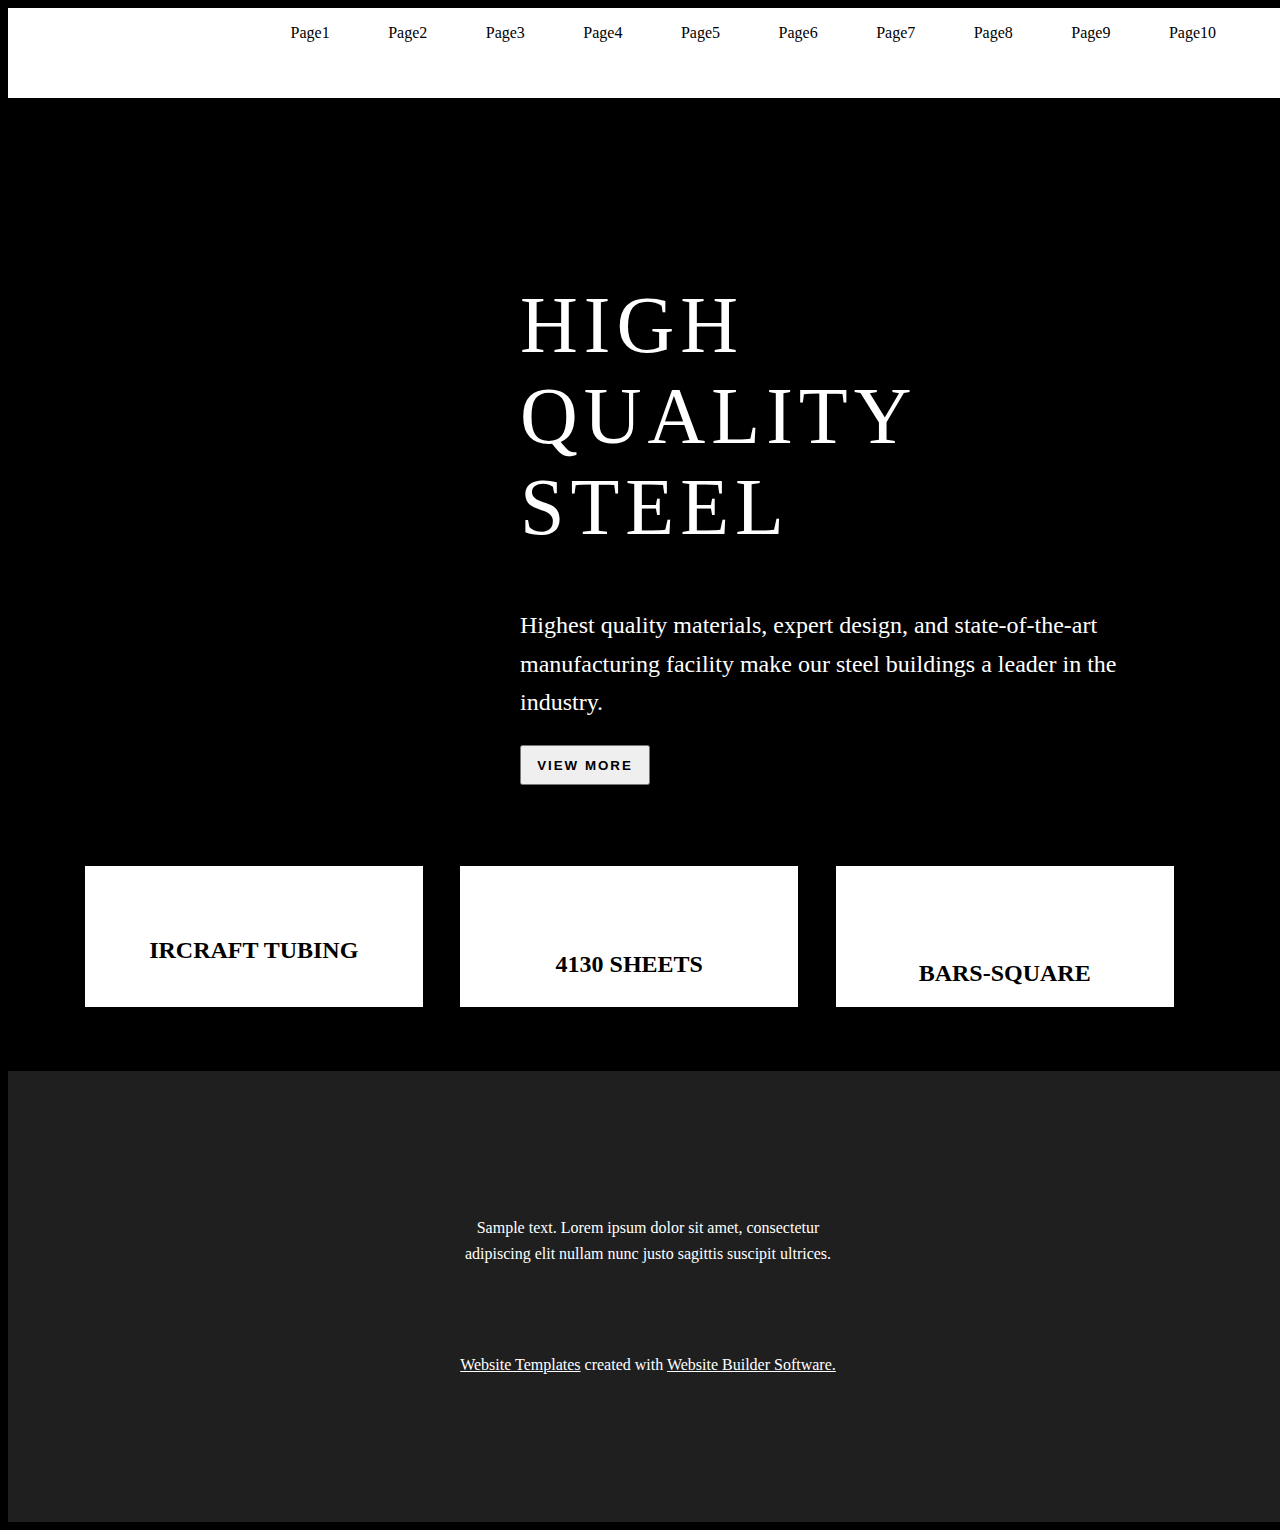
==== index.html @ 75fc5ab4 "uploading" ====
<!DOCTYPE html>
<html lang="en">
<head>
  <meta charset="UTF-8">
  <meta name="viewport" content="width=device-width, initial-scale=1.0">
  <title>Steel</title>
  <link rel="stylesheet" href="style.css">
</head>
<body style="background-color :black;">
 <nav>
  <img src="https://capp.nicepage.com/93f17442b93272970c3c7d170ea6123483b08237/images/default-logo.png" alt="">
  <ul>  
    <li><a href="page1.html">Page1</a></li>
    <li><a href="page2.html">Page2</a></li>
    <li><a href="page3.html">Page3</a></li>
    <li><a href="page4.html">Page4</a></li>
    <li><a href="page5.html">Page5</a></li>
    <li><a href="index.html">Page6</a></li>
    <li><a href="https://nicepage.com/css-templates/preview/hight-quality-steel-52503?device=desktop">Page7</a></li>
    <li><a href="">Page8</a></li>
    <li><a href="">Page9</a></li>
    <li><a href="">Page10</a></li>
  </ul>
</nav>
<div class="bgimg">
  <div class="info">
<h1>HIGH QUALITY STEEL</h1>
<p>Highest quality materials, expert design, and state-of-the-art manufacturing facility make our steel buildings a leader in the industry.</p>
<button>VIEW MORE</button>
</div>
</div>

<div class="bottom">
  <div>
    <img src="https://images03.nicepage.com/c461c07a441a5d220e8feb1a/a9ed75295e7a58b6bbdaf779/metallicpipeswarehouserowsmetalpipesindustrialwarehouse_94120202.jpg" alt="">
    <h2>IRCRAFT TUBING</h2>
  </div>
  <div>
    <img src="https://images03.nicepage.com/c461c07a441a5d220e8feb1a/5b09fe4ed08c5ad8bf453644/warehousemetalblankelectroplatingplantmetal_109285165.jpg" alt="">
   <h2>4130 SHEETS</h2>  
  </div>
  <div>
    <img src="https://images03.nicepage.com/c461c07a441a5d220e8feb1a/0d99301f7ce9574d84545ca8/largesteelfactorywarehouse_11273285.jpg" alt="">
  <h2>BARS-SQUARE</h2>
  </div>
</div>
<div class="description">
  <p>Sample text. Lorem ipsum dolor sit amet, consectetur <br> adipiscing elit nullam nunc justo sagittis suscipit ultrices.</p><br><br><br>
  <P><a href="https://nicepage.com/website-templates">Website Templates</a> created with <a href="https://nicepage.com/https://nicepage.com"> Website Builder Software.</a></P>

</div>
</body>
</html>
---- style.css ----
*{
  box-sizing: border-box;
}
body{
  width: 100%;
  
  background-color: #ffff;
}
nav{
  background-color: #ffff;
 margin-top: 0;
 text-align: center;
 height: 10vh;
  display: grid;
  grid-template-columns: 0.2fr 1fr;
}
nav>img{
  padding-left: 20%;
  padding-top: 2%;
}
nav>ul>li>a{
  text-decoration: none;
  color: black;
}
ul{
  display: flex;
  flex-direction: row;
  justify-content: space-around;
  padding-right: 4%;
}
li{  list-style-type: none;
}
.bgimg{
  
  position: absolute;
  width: 100%;
  background:url(https://images03.nicepage.com/c461c07a441a5d220e8feb1a/aece5f8f6c1b54c085522a1e/zzzzmin.jpg) no-repeat ;
 background-size: cover;
 height: 150vh;
  display: flex;
 flex-direction: row-reverse;


}
.info{
  width: 50%;
  padding-top: 10%;
  margin-right: 10%;
}
.info>h1{
  color: #ffff;
  font-size: 5rem;
  font-weight: 300;
  font-family: "changa One";
  letter-spacing: 6px;
}
.info>p{
  font-size: 1.5rem;
  color: #ffff;
}
.info>button{
  width:130px;
  height:40px; 
  text-transform: uppercase;
  font-weight: 700;
  letter-spacing: 2px;

}
.bottom{
  position: relative;
  margin-top: 60%;
  display: grid;
  grid-template-columns: 1fr 1fr 1fr;
  padding-left: 6%;
  padding-right: 6%;
}
.bottom>div{
  background-color: #ffff ;
  width: 90%;
  text-align: center;

}
.bottom>div>img{

  width: 90%;
  margin: 7%;
}
.description{
  text-align: center;
  background-color: #9c9a9a33;
  color: #ffff;
  margin-top:5% ;
  padding-top: 10%;
  padding-bottom: 10%;
}
.description>p>a{
  color: #ffff;
}
.bg{
  background: url(https://images03.nicepage.com/c461c07a441a5d220e8feb1a/e063feab6b36530b96df1e83/13717min.jpg) no-repeat;
  background-size: cover; 
  height: 150vh;
  width: 100%;
  display: grid;
  grid-template-columns: 1fr 0.5fr 0.5fr 0.5fr;
  padding-top: 700px;
}
.bg>div>h2{
  color: #ffff;
}
.bg>div>p{
  color: #ffff  ;
}
.details{
  width: 60%;
  margin-left: 9%;
}
body > div > div:nth-child(3) > h2{
  margin-top: 43px;
}
body > div > div:nth-child(2) > h2{
  margin-top: 34px;
}
.p2bg{
  background: url(https://images03.nicepage.com/c461c07a441a5d220e8feb1a/001dc0033567510e92ab23c1/2693368min1.jpg) no-repeat;
  background-size: cover;
  height: 100vh;
   display: grid;
   grid-template-columns: 1fr 1fr;
}
.imgesad{
  display: grid;
  grid-template:1fr 1fr 1fr ;
}
.pag2bg{
  padding-top: 200px;
  position: absolute;
  background: url(https://images03.nicepage.com/c461c07a441a5d220e8feb1a/a45e286fbab25986a68990a0/10490min.jpg) no-repeat;
  background-size: cover;
  height: 140vh;
  padding-left: 20px;

}
.pag2bg>h1{
  text-transform: uppercase;
  font-size: 5.5rem;
  font-weight: 300;
  margin: 0;
  color: #ffff;
  width: 70%;
}
.pag2bg>P{
  font-size: 1.25rem;
  color: #ffffff;
  width: 40%;
}
.pag2bg>button{
  height: 40px;
  width: 150px;
}
.pg4grid{
  background-color: #ffff;
  display: grid;
  grid-template-columns: 1fr 1fr;
  grid-column-gap: 16px;
  border: transparent 1px solid;
margin: 6%;
}
.pg4grid>img{
  width:100%;

}
.pg4grid>div>h1{
  font-weight: 700;
    font-family: Roboto, sans-serif;
    font-size: 3.625rem;
}
.pg4grid>div>h2{
  font-size: 1.875rem;
  font-weight: 400;
  margin-top: 0;
}
p{
  font-size: 1rem;
    line-height: 1.6;
}
.app{
  display: flex;
  flex-direction: row;
}
.app>img{
  width:150px;
  padding-bottom: 10%;
}
.pag5bg{
  display: grid;
  grid-template-columns: 1fr 1fr;
  margin: 14%;
}
.pag5bg>div>h1{
  font-size: 4.5rem;
  color: #2c39b9 ;
  font-weight: 400;
}
.pag5bg>div>p{
  font-style: italic;
  font-size: 1.125rem;
}
.pag5bg>div>button{
  background-color: #2c39b9;
    color: #ffffff;
    height: 7vh;
    width: 25vh;
    border-radius: 9px;
}
.pag5bg>img{
  width:70vh
}
.pg8bg{
  background: url(https://images03.nicepage.com/c461c07a441a5d220e8feb1a/b55ee43404f15299affdcbe9/a.jpg) no-repeat;
  background-size: cover;
  height: 150vh;
  display: grid;
 grid-template-columns: 1fr 0.5fr 0.5fr 0.5fr ;
 padding-left: 4%;
 padding-right: 4%;
}
.pg8bg>div{
  padding-top: 7%;
  padding-left: 3%;
    margin-top: 600px;
    background-color: rgba(0, 0, 0, 0.489);

}
.pg8bg>div>h1 {
  color: #ffff;
  letter-spacing: 2px;
  font-size: 1.5rem;
}
.pg8bg>div>p{
  color: #ffff;
}
.pg8bg>div>img{
  height: 100px;
}

body > .pg8bg  > div:nth-child(1) > h1{

    margin-top: 6%;
    text-transform: uppercase;
    letter-spacing: 8px;
    font-weight: 500;
    margin-bottom: 0;
    color: #ffbd31;}
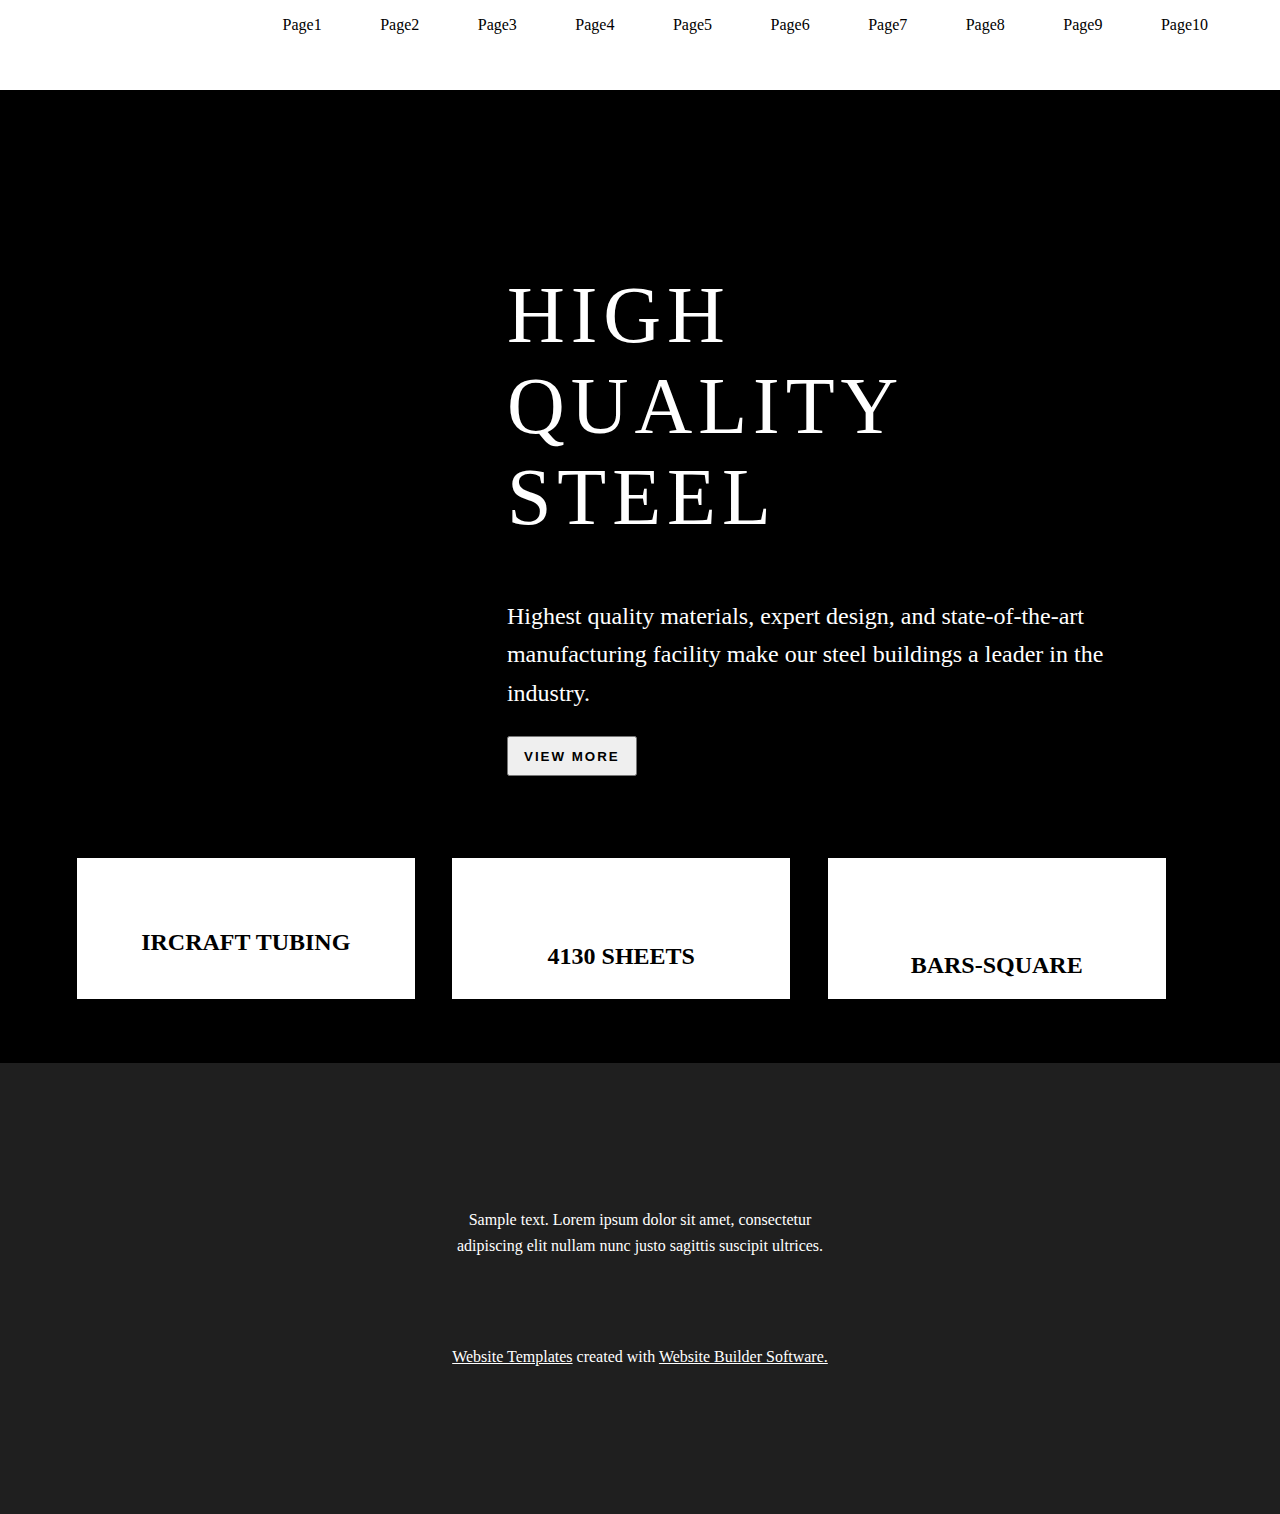
==== commit 9f0a6373: "page3 changes" ====
--- a/index.html
+++ b/index.html
@@ -17,9 +17,9 @@
     <li><a href="page5.html">Page5</a></li>
     <li><a href="index.html">Page6</a></li>
     <li><a href="https://nicepage.com/css-templates/preview/hight-quality-steel-52503?device=desktop">Page7</a></li>
-    <li><a href="">Page8</a></li>
+    <li><a href="page8.html">Page8</a></li>
     <li><a href="">Page9</a></li>
-    <li><a href="">Page10</a></li>
+    <li><a href="page10.html">Page10</a></li>
   </ul>
 </nav>
 <div class="bgimg">
--- a/style.css
+++ b/style.css
@@ -3,7 +3,9 @@
 }
 body{
   width: 100%;
-  
+  overflow-x:hidden ;
+  margin: 0;
+  padding: 0;
   background-color: #ffff;
 }
 nav{
@@ -33,7 +35,7 @@
 .bgimg{
   
   position: absolute;
-  width: 100%;
+  width: 99%;
   background:url(https://images03.nicepage.com/c461c07a441a5d220e8feb1a/aece5f8f6c1b54c085522a1e/zzzzmin.jpg) no-repeat ;
  background-size: cover;
  height: 150vh;
@@ -130,8 +132,32 @@
 }
 .imgesad{
   display: grid;
-  grid-template:1fr 1fr 1fr ;
-}
+  grid-template-columns:1fr 1fr ;
+  grid-template-rows:1fr 1fr ;
+}
+.imgesad>img{
+  width: 40vh;
+}
+.imgesad>.img1{ width: 81% !important;
+  height: 92%;
+  grid-area: 1/1/2/3;
+}
+.imgesad>.img2{
+  width: 84%;
+  height: 86%;
+}
+.imgesad>.img3{
+  width: 71%;
+  height: 85%;
+}
+.p2bg>div>h1{
+  font-family: "Poller One";
+    font-size: 3.75rem;
+    line-height: 1;
+    margin: 8px 0 0;
+    color: #ffbd31
+}
+
 .pag2bg{
   padding-top: 200px;
   position: absolute;
@@ -158,6 +184,37 @@
   height: 40px;
   width: 150px;
 }
+
+.p2bg {
+  padding: 50px;
+  display: flex;
+  justify-content: space-between;
+}
+
+.content {
+  flex: 1;
+  text-align: left;
+}
+
+.p2bg h1 {
+  color: #333;
+}
+
+.p2bg p {
+  color: #666;
+  margin-bottom: 20px;
+}
+
+.imgesad {
+  width: 50%;
+
+}
+
+.img1 {
+  width: 100%; 
+  max-width: 100%;
+}
+
 .pg4grid{
   background-color: #ffff;
   display: grid;
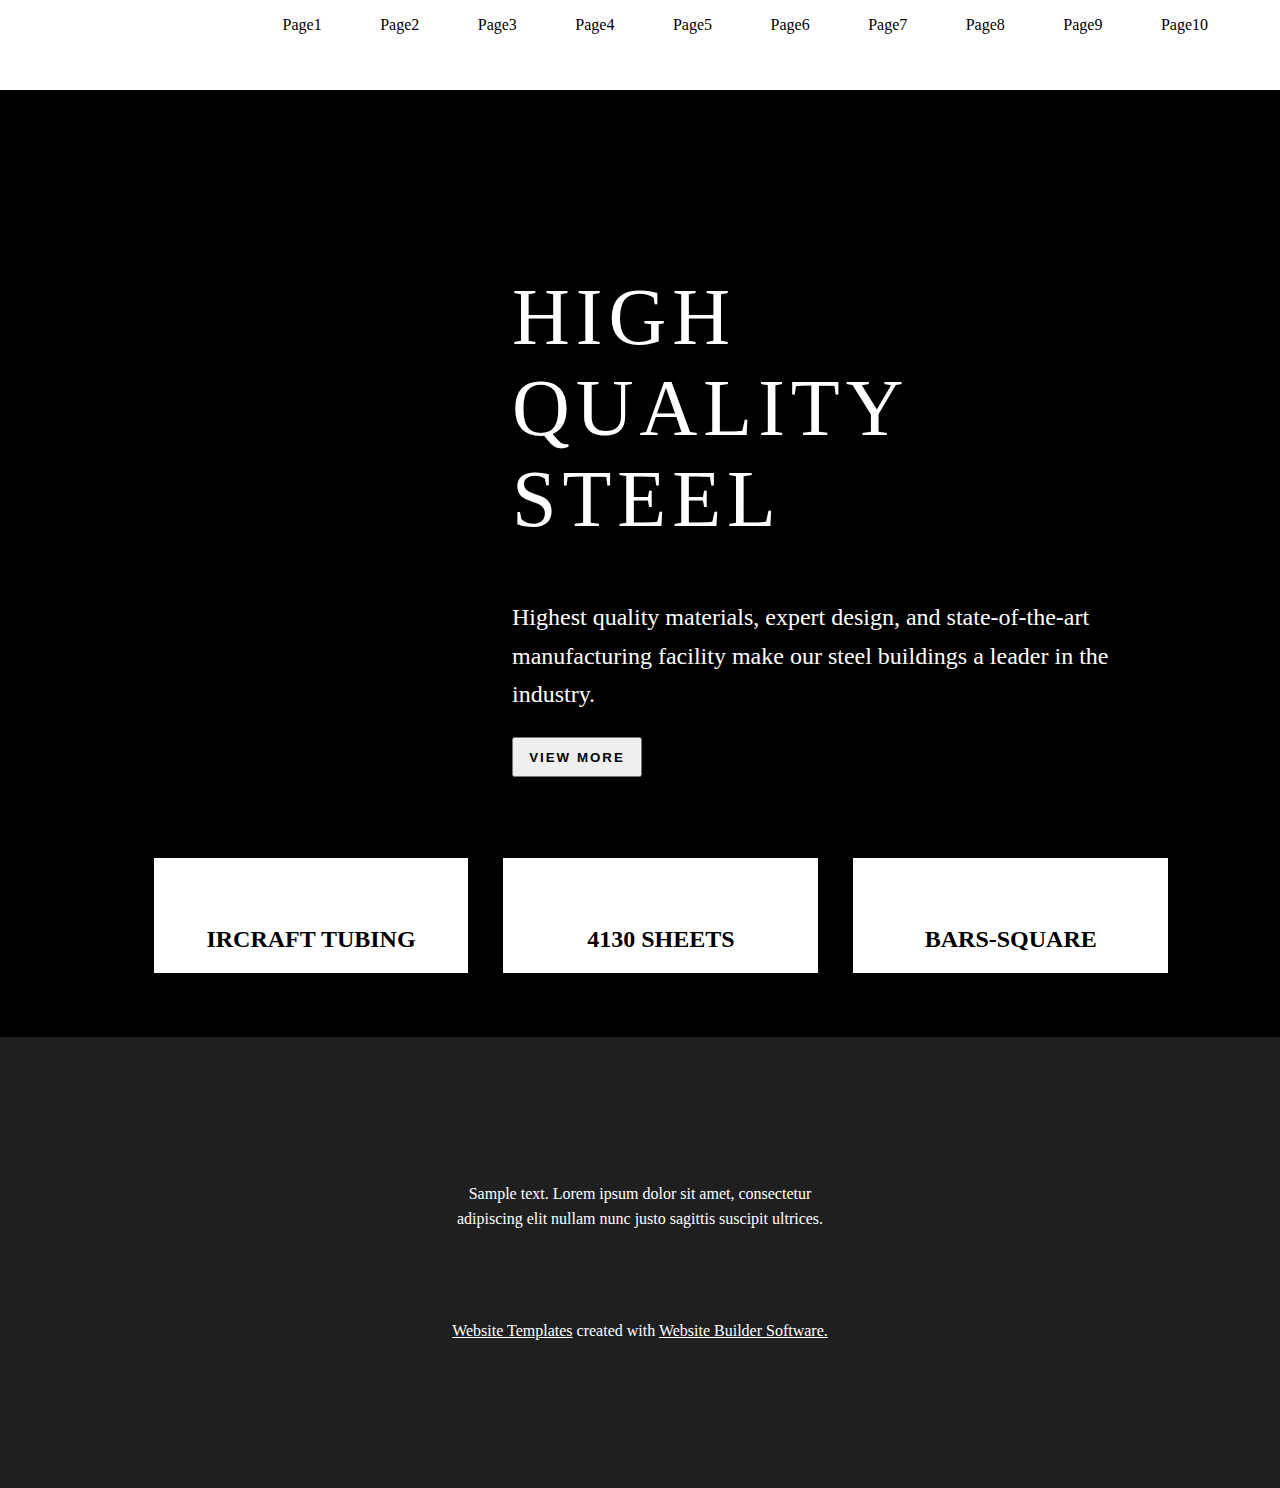
==== commit c6a9f69b: "mobile respo" ====
--- a/index.html
+++ b/index.html
@@ -16,11 +16,12 @@
     <li><a href="page4.html">Page4</a></li>
     <li><a href="page5.html">Page5</a></li>
     <li><a href="index.html">Page6</a></li>
-    <li><a href="https://nicepage.com/css-templates/preview/hight-quality-steel-52503?device=desktop">Page7</a></li>
+    <li><a href="">Page7</a></li>
     <li><a href="page8.html">Page8</a></li>
-    <li><a href="">Page9</a></li>
+    <li><a href="page9.html">Page9</a></li>
     <li><a href="page10.html">Page10</a></li>
   </ul>
+  <img src="bar.svg" alt="">
 </nav>
 <div class="bgimg">
   <div class="info">
--- a/style.css
+++ b/style.css
@@ -35,7 +35,7 @@
 .bgimg{
   
   position: absolute;
-  width: 99%;
+  width: 100%;
   background:url(https://images03.nicepage.com/c461c07a441a5d220e8feb1a/aece5f8f6c1b54c085522a1e/zzzzmin.jpg) no-repeat ;
  background-size: cover;
  height: 150vh;
@@ -73,7 +73,7 @@
   margin-top: 60%;
   display: grid;
   grid-template-columns: 1fr 1fr 1fr;
-  padding-left: 6%;
+  padding-left: 12%;
   padding-right: 6%;
 }
 .bottom>div{
@@ -107,6 +107,9 @@
   grid-template-columns: 1fr 0.5fr 0.5fr 0.5fr;
   padding-top: 700px;
 }
+#images>img{
+  width: 65%;
+}
 .bg>div>h2{
   color: #ffff;
 }
@@ -117,38 +120,37 @@
   width: 60%;
   margin-left: 9%;
 }
-body > div > div:nth-child(3) > h2{
-  margin-top: 43px;
-}
-body > div > div:nth-child(2) > h2{
-  margin-top: 34px;
-}
+
 .p2bg{
   background: url(https://images03.nicepage.com/c461c07a441a5d220e8feb1a/001dc0033567510e92ab23c1/2693368min1.jpg) no-repeat;
   background-size: cover;
-  height: 100vh;
+  
    display: grid;
    grid-template-columns: 1fr 1fr;
 }
 .imgesad{
   display: grid;
-  grid-template-columns:1fr 1fr ;
-  grid-template-rows:1fr 1fr ;
+  grid-template-columns: 1fr 1fr;
+  grid-template-rows: 1fr 1fr;
+  grid-column-gap: 2%;
+  grid-row-gap: 2%;
+  padding: 14vh;
 }
 .imgesad>img{
-  width: 40vh;
-}
-.imgesad>.img1{ width: 81% !important;
-  height: 92%;
+  width: 100%;
+}
+.imgesad>.img1
+{ width: 100% !important;
+  height: 100%;
   grid-area: 1/1/2/3;
 }
 .imgesad>.img2{
-  width: 84%;
-  height: 86%;
+  width: 100%;
+  height: 100%;
 }
 .imgesad>.img3{
-  width: 71%;
-  height: 85%;
+  width: 100%;
+  height: 100%;
 }
 .p2bg>div>h1{
   font-family: "Poller One";
@@ -185,15 +187,10 @@
   width: 150px;
 }
 
-.p2bg {
-  padding: 50px;
-  display: flex;
-  justify-content: space-between;
-}
 
 .content {
-  flex: 1;
-  text-align: left;
+  padding-top: 15vh;
+  padding-left: 20vh;
 }
 
 .p2bg h1 {
@@ -205,10 +202,6 @@
   margin-bottom: 20px;
 }
 
-.imgesad {
-  width: 50%;
-
-}
 
 .img1 {
   width: 100%; 
@@ -225,6 +218,7 @@
 }
 .pg4grid>img{
   width:100%;
+  height: 100%;
 
 }
 .pg4grid>div>h1{
@@ -309,3 +303,162 @@
     font-weight: 500;
     margin-bottom: 0;
     color: #ffbd31;}
+    .pg9bg{
+      background: url(https://images03.nicepage.com/c461c07a441a5d220e8feb1a/886e4a658b7e55af963e03e9/Untitled1.jpg) no-repeat;
+      background-size: cover;
+      display: grid;
+      grid-template-columns: 1fr 1fr;
+  }
+  .p9img{
+    
+    display: grid;
+    grid-template-columns: 1fr 1fr;
+    grid-template-rows: 1fr 1fr;
+    grid-column-gap: 5%;
+    grid-row-gap: 5%;
+    padding-top: 15vh;
+    padding-right: 15vh;
+  
+  }
+  .p9img>.one{
+    grid-area: 1/1/2/3;
+    width: 100%;
+  }
+  .p9img>.two{
+    width: 100%;
+  }
+  .p9img>.three{
+    width: 100%;
+  }
+  .pg9bg>.in{
+    padding: 20vh;
+  }
+  .pg9bg>div>h3{
+    text-transform: uppercase;
+    font-size: 1.5rem;
+    letter-spacing: 7px;
+    font-weight: 400;
+    font-family: Roboto, sans-serif;
+    margin: 0;
+    color: #2cccc4
+  }
+  .pg9bg>div>h1{
+    font-family: "Poller One";
+    font-size: 4.0625rem;
+    font-weight: 400;
+    line-height: 1;
+    margin: 16px 0 0;
+    color: #f42828
+  }
+  .pg9bg>div>p{
+    color: #ffffff;
+    margin: 36px 0 0;
+    font-family: 'Open Sans', sans-serif;
+  }
+  .pg9bg>div>button{
+    background-image: none;
+    font-weight: 700;
+    text-transform: uppercase;
+    font-size: 1.125rem;
+    letter-spacing: 3px;
+    margin: 36px auto 0 0;
+    padding: 14px 30px;
+    background-color: #f42828
+  }
+.girlimg{
+  background: url(https://images03.nicepage.com/c461c07a441a5d220e8feb1a/becf5363e46752c7aa4a0601/billionphotos18572711.jpg) no-repeat;
+  background-size: cover;
+}
+.pag2bg>.bottom{
+ margin-top:250px !important;
+}
+@media screen and (max-width:430px)
+{
+nav>ul{
+  display: none;
+}
+.bgimg{
+  flex-direction: column;
+}
+.bottom{
+  grid-template-columns: none;
+  grid-template-rows: 1fr 1fr 1fr;
+  margin-top: 700px;
+  grid-row-gap: 2%;
+}
+.info>h1{
+ font-size:3rem;
+}
+
+.info {
+  width: 91%;
+  padding-top: 46%;
+  padding-left: 14%;
+  padding-right: 0;
+}
+.pag2bg{
+  padding-top: 120px;
+background-position-x: right;
+}
+.pag2bg>h1{
+  font-size: 4.5rem;
+}
+.pag2bg>p{
+  width: 80%;
+}
+.pag2bg>.bottom{
+  margin-top: 76px !important;
+}
+.bg{
+  padding-top: 200px;
+  grid-template-columns: none;
+  grid-template-rows: repeat(4,1fr);
+  grid-row-gap: 2%;
+  padding-left: 10vh;
+  padding-right: 10vh;
+}
+.details{
+  text-align: center;
+  width: 100%;
+  height: 100%;
+  margin: 0;
+}
+#images{
+  text-align: center;
+  background-color: #111111;
+  height: 100%;
+}
+#images>img{
+  width: 24%;
+}
+.bg>div>h2{
+  font-size: 1rem;
+}
+.p2bg{
+  grid-template-columns: none;
+  grid-template-rows: 0.5 fr 1fr;
+}
+.content{
+  padding: 0;
+  padding-left: 10%;
+  padding-right: 10%;
+}
+.content>button{
+  width: 25vh !important;
+}
+.content>p{
+  font-size: 1.2rem;
+}
+.imgesad{
+  grid-template-columns: none;
+  padding: 10%;
+}
+.imgesad>.img1{
+  grid-area: 1/1/2/2;
+}
+.pg4grid{
+  grid-template-columns: none;
+  grid-template-rows: 1fr 1fr;
+
+}
+}